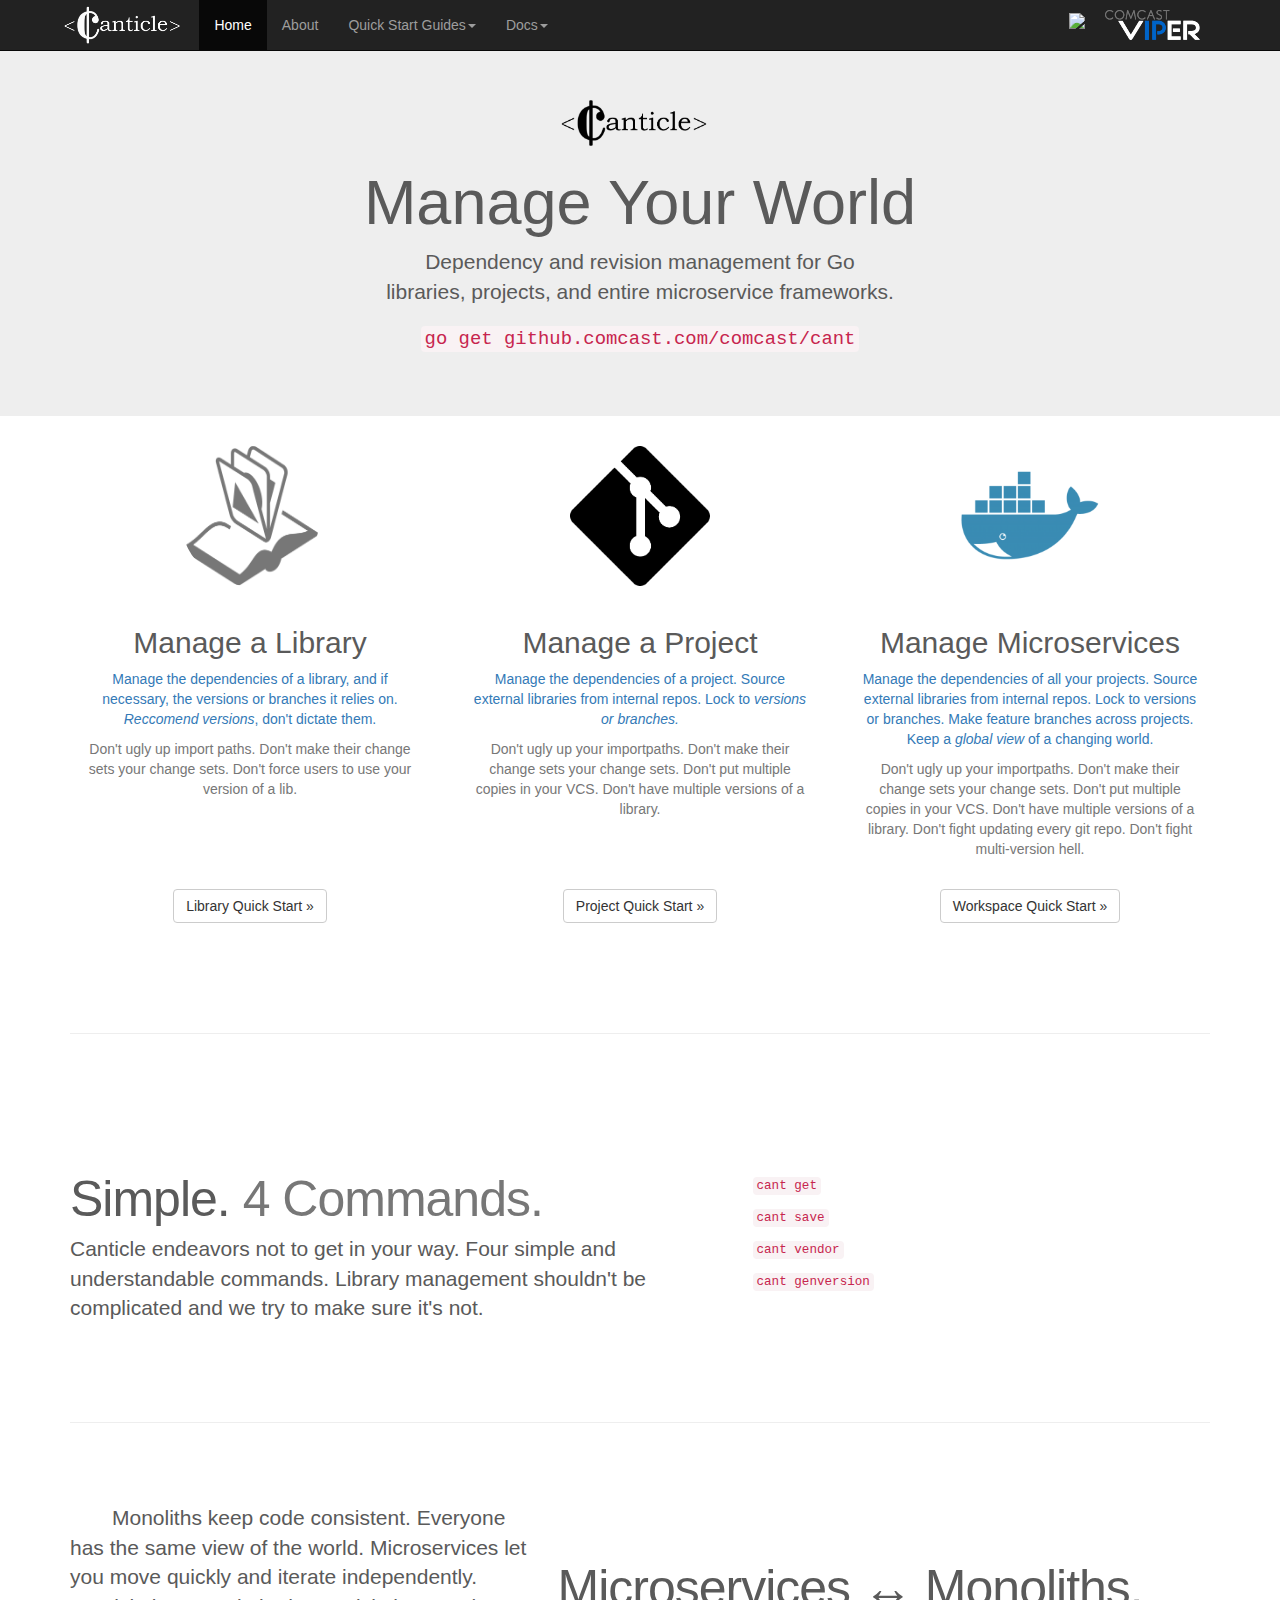
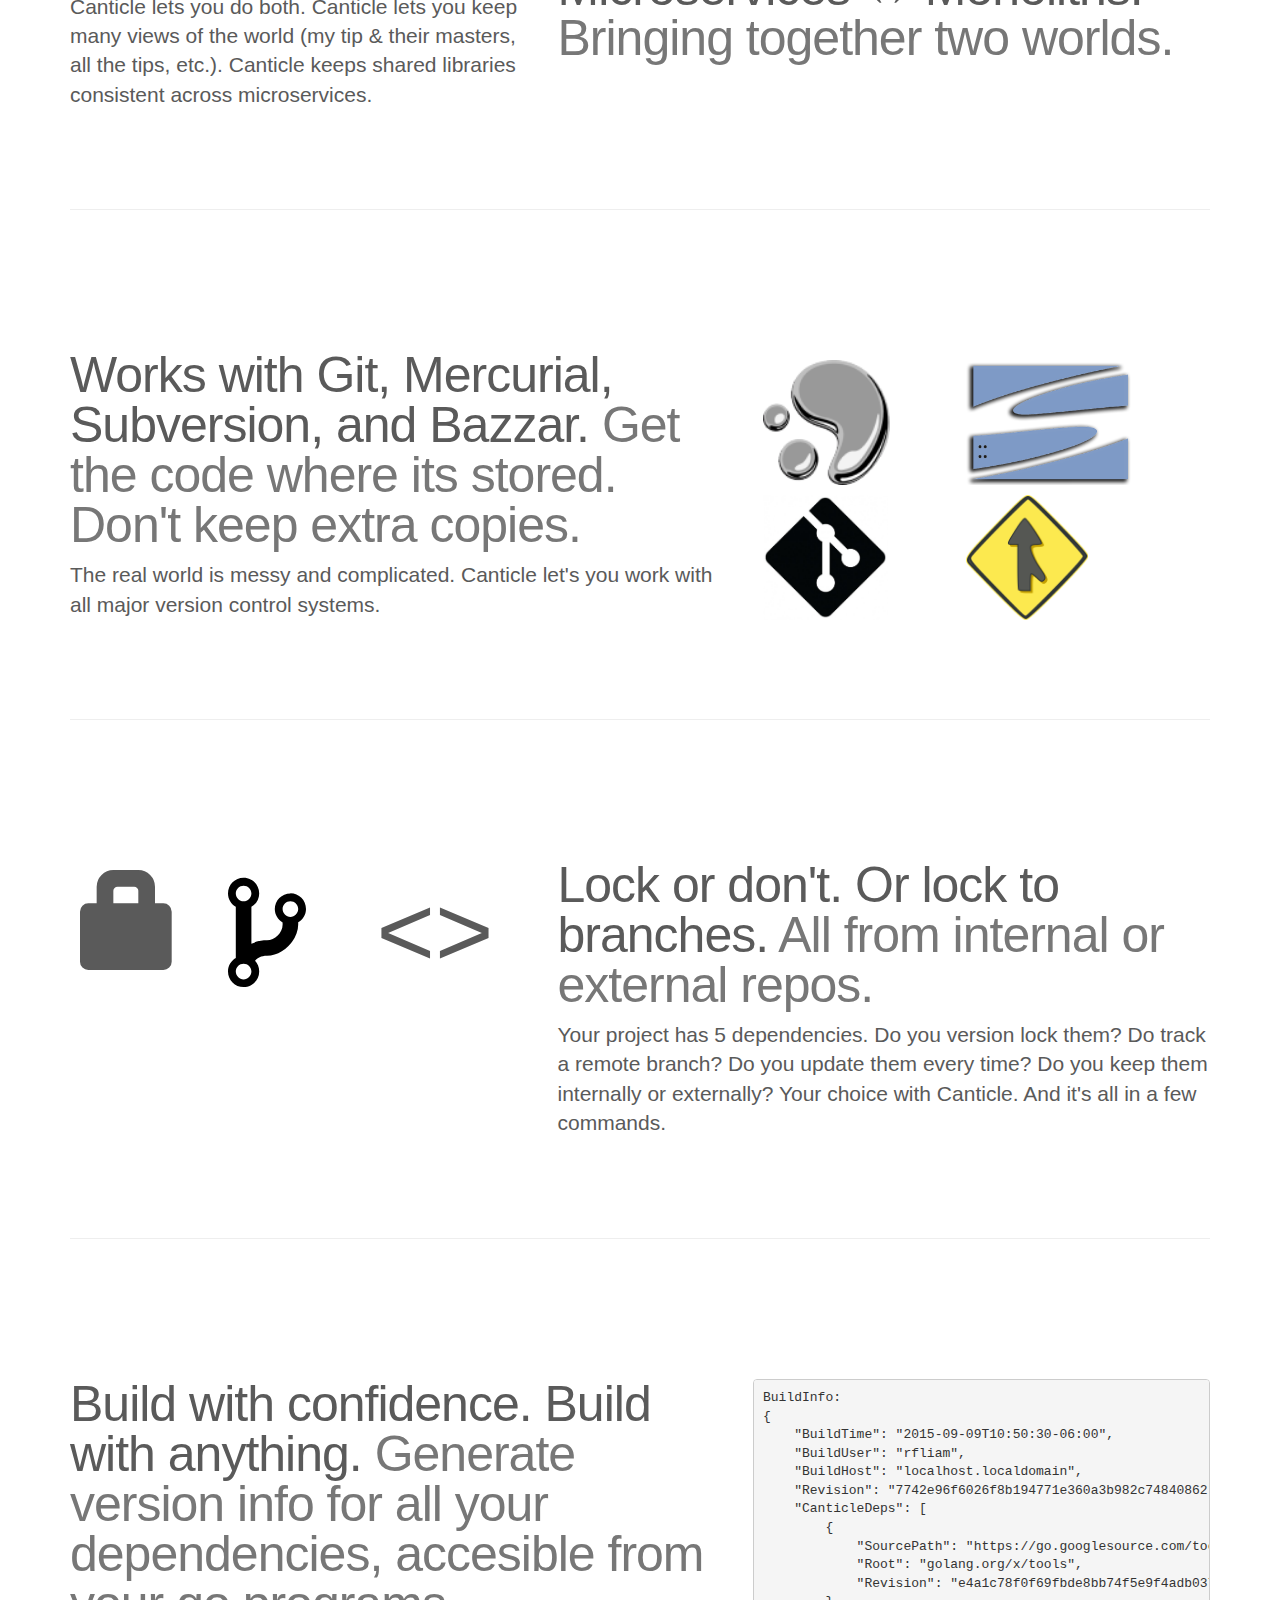
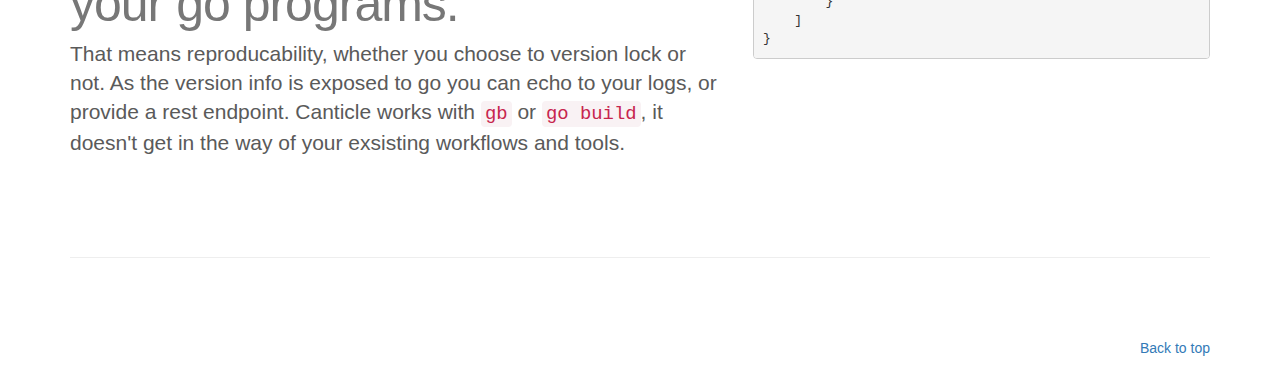
==== website/index.html @ 4a16d316 "First pass at website" ====
<!DOCTYPE html>
<html lang="en">
  <head>
    <meta charset="utf-8">
    <meta http-equiv="X-UA-Compatible" content="IE=edge">
    <meta name="viewport" content="width=device-width, initial-scale=1">
    <!-- The above 3 meta tags *must* come first in the head; any other head content must come *after* these tags -->
    <meta name="description" content="">
    <meta name="author" content="">
    <link rel="icon" type="image/png" href="canticon.png">
    <title>Canticle - A Go Dependency Management Tool</title>

    <!-- Bootstrap core CSS -->
    <link rel="stylesheet" href="http://maxcdn.bootstrapcdn.com/bootstrap/3.3.5/css/bootstrap.min.css">

    <script src="http://maxcdn.bootstrapcdn.com/bootstrap/3.3.5/js/ie-emulation-modes-warning.js"></script>

    <!-- HTML5 shim and Respond.js for IE8 support of HTML5 elements and media queries -->
    <!--[if lt IE 9]>
      <script src="https://oss.maxcdn.com/html5shiv/3.7.2/html5shiv.min.js"></script>
      <script src="https://oss.maxcdn.com/respond/1.4.2/respond.min.js"></script>
    <![endif]-->

    <!-- Custom styles for this template -->
    <link href="carousel.css" rel="stylesheet">
  </head>
<!-- NAVBAR
================================================== -->
  <body>
    <nav class="navbar navbar-inverse navbar-fixed-top">
      <div class="container">
        <div class="navbar-header">
          <button type="button" class="navbar-toggle collapsed" data-toggle="collapse" data-target="#navbar" aria-expanded="false" aria-controls="navbar">
            <span class="sr-only">Toggle navigation</span>
            <span class="icon-bar"></span>
            <span class="icon-bar"></span>
            <span class="icon-bar"></span>
          </button>
          <a class="navbar-brand" href="index.html"><img height="40" src="cant.png" /></a>
        </div>
        <div id="navbar" class="navbar-collapse collapse">
          <ul class="nav navbar-nav">
            <li class="active"><a href="index.html">Home</a></li>
            <li><a href="about.html">About</a></li>
            <li class="dropdown">
              <a href="#" class="dropdown-toggle" data-toggle="dropdown" role="button" aria-haspopup="true" aria-expanded="false">Quick Start Guides<span class="caret"></span></a>
              <ul class="dropdown-menu">
                <li><a href="quickstart.html#library">Library</a></li>
                <li><a href="quickstart.html#project">Project</a></li>
                <li><a href="quickstart.html#workspace">Workspace</a></li>
              </ul>
            </li>
            <li class="dropdown">
              <a href="#" class="dropdown-toggle" data-toggle="dropdown" role="button" aria-haspopup="true" aria-expanded="false">Docs<span class="caret"></span></a>
              <ul class="dropdown-menu">
                <li class="dropdown-header">Canticle</li>
                <li><a href="docs.html#cant"><code>cant</code></a></li>
                <li role="separator" class="divider"></li>
                <li class="dropdown-header">Commands</li>
                <li><a href="docs.html#cantget"><code>cant get</code></a></li>
                <li><a href="docs.html#cantsave"><code>cant save</code></a></li>
                <li><a href="docs.html#cantvendor"><code>cant vendor</code></a></li>
                <li><a href="docs.html#cantgenversion"><code>cant genversion</code></a></li>
                <li role="separator" class="divider"></li>
		<li class="dropdown-header">Internals</li>
                <li><a href="docs.html#canticlefile">Canticle Files</a></li>
                <li><a href="docs.html#vcs">VCS Commands</a></li>
              </ul>
            </li>
          </ul>
	  <ul class="nav navbar-nav pull-right">
            <li class="icon-bar"><a title="sauce" href="http://github.com/comcast/cant"><img src="https://assets.github.com/images/icons/emoji/octocat.png" /></a></li>
            <li class="icon-bar"><a title="sauce" href="http://careers.stackoverflow.com/company/comcast-viper"><img src="ComcastFrog-VIPER-black.svg" /></a></li>
	  </ul>
        </div>
      </div>
    </nav> <!-- /navbar -->

    
    <!-- Jumbotron for main page
    ================================================== -->
    <div class="jumbotron">
      <div class="container text-center">
        <p><img height="50" src="cant-black.png" /></p>
        <h1>Manage Your World</h1>
	<p title="Yeah, that's an oxford comma">Dependency and revision management for Go <br />libraries, projects, and entire microservice frameworks.</p>
        <p><code>go get github.comcast.com/comcast/cant</code></p>
      </div>
    </div><!-- /jumbotron -->


    <!-- Marketing messaging and featurettes
    ================================================== -->
    <!-- Wrap the rest of the page in another container to center all the content. -->

    <div class="container marketing">

      <!-- Three columns of text below the carousel -->
      <div class="row">
        <div class="col-lg-4">
          <img class="img-circle" src="library.png" alt="Library Icon" width="140" height="140">
        </div><!-- /.col-lg-4 -->
        <div class="col-lg-4">
          <img class="img-circle" src="Git-Icon-Black.png" alt="Git Icon" width="140" height="140">
        </div><!-- /.col-lg-4 -->
        <div class="col-lg-4">
          <img class="img-circle" src="docker-icon.png" alt="Docker Icon" width="140" height="140">
        </div><!-- /.col-lg-4 -->
      </div>
      <div class="row">
        <div class="col-lg-4">
          <h2>Manage a Library</h2>
	  <p class="text-primary">Manage the dependencies of a library, and if necessary, the versions or branches it relies on. <i>Reccomend versions</i>, don't dictate them.<p>
	  <p class="text-muted">Don't ugly up import paths. Don't make their change sets your change sets. Don't force users to use your version of a lib.</p>
	</div>
	<div class="col-lg-4">          
	  <h2>Manage a Project</h2>
	  <p class="text-primary">Manage the dependencies of a project. Source external libraries from internal repos. Lock to <i>versions or branches.</i></p>
	  <p class="text-muted">Don't ugly up your importpaths. Don't make their change sets your change sets. Don't put multiple copies in your VCS. Don't have multiple versions of a library.</p>
	</div>
	<div class="col-lg-4">
	  <h2>Manage Microservices</h2>
	  <p class="text-primary">Manage the dependencies of all your projects. Source external libraries from internal repos. Lock to versions or branches. Make feature branches across projects. Keep a <i>global view</i> of a changing world.</p>
	  <p class="text-muted">Don't ugly up your importpaths. Don't make their change sets your change sets. Don't put multiple copies in your VCS. Don't have multiple versions of a library. Don't fight updating every git repo. Don't fight multi-version hell.</p>
	</div>
      </div>
      <div class="row">
        <div class="col-lg-4">
          <p><a class="btn btn-default" href="quickstart.html#library" role="button">Library Quick Start &raquo;</a></p>
	</div>
        <div class="col-lg-4">
          <p><a class="btn btn-default" href="quickstart.html#project" role="button">Project Quick Start &raquo;</a></p>
	</div>
        <div class="col-lg-4">
          <p><a class="btn btn-default" href="quickstart.html#workspace" role="button">Workspace Quick Start &raquo;</a></p>
	</div>
      </div>
      <!-- /.row -->


      <!-- START THE FEATURETTES -->

      <hr class="featurette-divider">
      
      <div class="row featurette">
        <div class="col-md-7">
          <h2 class="featurette-heading">Simple. <span class="text-muted">4 Commands.</span></h2>
          <p class="lead">Canticle endeavors not to get in your way. Four simple and understandable commands. Library management shouldn't be complicated and we try to make sure it's not.</p>
        </div>
	<div class="col-md-5 vcenter">
	  <span class="vcenter">
	    <p><code>cant get</code></p>
	    <p><code>cant save</code></p>
	    <p><code>cant vendor</code></p>
	    <p><code>cant genversion</code></p>
	    </span>
	</div>
      </div>

      <hr class="featurette-divider">

      <div class="row featurette">
        <div class="col-md-7 col-md-push-5">
          <h2 class="featurette-heading">Microservices &harr; Monoliths. <span class="text-muted">Bringing together two worlds.</span></h2>
        </div>
        <div class="col-md-5 col-md-pull-7">
          <p class="lead indent">Monoliths keep code consistent. Everyone has the same view of the world. Microservices let you move quickly and iterate independently. Canticle lets you do both. Canticle lets you keep many views of the world (my tip & their masters, all the tips, etc.). Canticle keeps shared libraries consistent across microservices.</p>
        </div>
      </div>

      <hr class="featurette-divider">

      <div class="row featurette">
        <div class="col-md-7">
          <h2 class="featurette-heading">Works with Git, Mercurial, Subversion, and Bazzar. <span class="text-muted">Get the code where its stored. Don't keep extra copies.</span></h2>
          <p class="lead">The real world is messy and complicated. Canticle let's you work with all major version control systems.</p>
        </div>
        <div class="col-md-5">
	  <div class="row image-container">
	    <div class="col-md-5">
              <img class="img-responsive pull-left" src="	mercurial-logo.png" alt="Mercurial Logo">
              <img class="img-responsive center-block" src="	git-logo.jpg" alt="Git Logo">
	    </div>
	    <div class="col-md-7">
	      <img class="img-responsive pull-left" src="	subversion-logo.png" alt="Svn Logo">
	      <img class="img-responsive center-block" src="	bazaar-logo.png" alt="Bazaar Logo">
	    </div>
	  </div>
        </div>
      </div>

      <hr class="featurette-divider">

      <div class="row featurette">
        <div class="col-md-7 col-md-push-5">
          <h2 class="featurette-heading">Lock or don't. Or lock to branches. <span class="text-muted">All from internal or external repos.</span></h2>
          <p class="lead">Your project has 5 dependencies. Do you version lock them? Do track a remote branch? Do you update them every time?  Do you keep them internally or externally? Your choice with Canticle. And it's all in a few commands. </p>
        </div>
        <div class="col-md-5 col-md-pull-7">
	  <div class="row image-container">
            <div class="col-md-4">
	      <span class="glyphicon glyphicon-lock"> </span>
	    </div>
            <div class="col-md-4">
	      <img src="octicons-git-branch.svg" height="75px" alt="branch"/>
	    </div>
	    <div class="col-md-4" alt="inside or outside"><!--
	      --><span style="font-size: 100px; margin: 10px;">&lt;&gt;</span>
	    </div>
	  </div>
        </div>
      </div>

      <hr class="featurette-divider">

      <div class="row featurette">
        <div class="col-md-7">
          <h2 class="featurette-heading">Build with confidence. Build with anything. <span class="text-muted">Generate version info for all your dependencies, accesible from your go programs.</span></h2>
          <p class="lead">That means reproducability, whether you choose to version lock or not. As the version info is exposed to go you can echo to your logs, or provide a rest endpoint. Canticle works with <code>gb</code> or <code>go build</code>, it doesn't get in the way of your exsisting workflows and tools.</p>
        </div>
        <div class="col-md-5">
	  <pre style="margin-top: 60px">BuildInfo: 
{
    "BuildTime": "2015-09-09T10:50:30-06:00",
    "BuildUser": "rfliam",
    "BuildHost": "localhost.localdomain",
    "Revision": "7742e96f6026f8b194771e360a3b982c74840862",
    "CanticleDeps": [
        {
            "SourcePath": "https://go.googlesource.com/tools",
            "Root": "golang.org/x/tools",
            "Revision": "e4a1c78f0f69fbde8bb74f5e9f4adb037a68d753"
        }
    ]
}</pre>
        </div>
      </div>

      <hr class="featurette-divider">

      <!-- /END THE FEATURETTES -->


      <!-- FOOTER -->
      <footer>
        <p class="pull-right"><a href="#">Back to top</a></p>
      </footer>

    </div><!-- /.container -->


    <!-- Bootstrap core JavaScript
    ================================================== -->
    <!-- Placed at the end of the document so the pages load faster -->
    <script src="https://ajax.googleapis.com/ajax/libs/jquery/1.11.3/jquery.min.js"></script>
    <script src="http://maxcdn.bootstrapcdn.com/bootstrap/3.3.5/js/bootstrap.min.js"></script>
    <!-- Just to make our placeholder images work. Don't actually copy the next line! -->
    <!-- IE10 viewport hack for Surface/desktop Windows 8 bug -->
    <script src="http://maxcdn.bootstrapcdn.com/bootstrap/3.3.5/js/ie10-viewport-bug-workaround.js"></script>
  </body>
</html>
---- website/carousel.css ----
/* GLOBAL STYLES
-------------------------------------------------- */
/* Padding below the footer and lighter body text */

body {
  padding-bottom: 40px;
  color: #5a5a5a;
}


/* CUSTOMIZE THE NAVBAR
-------------------------------------------------- *

/* Special class on .container surrounding .navbar, used for positioning it into place. */
.navbar-wrapper {
  position: absolute;
  top: 0;
  right: 0;
  left: 0;
  z-index: 20;
}

/* Flip around the padding for proper display in narrow viewports */
.navbar-wrapper > .container {
  padding-right: 0;
  padding-left: 0;
}
.navbar-wrapper .navbar {
  padding-right: 15px;
  padding-left: 15px;
}
.navbar-wrapper .navbar .container {
  width: auto;
}

.navbar-logos {
  float: right;
}

.navbar-brand {
    padding: 5px;
}

.navbar .pull-right a  {
  float:none;
  display: inline-block;
  vertical-align: middle;
  padding: 10px;
}

.navbar .pull-right img  {
  height: 30px;
}

/* Move down content because we have a fixed navbar that is 50px tall */
body {
  padding-top: 50px;
  padding-bottom: 20px;
}


/* MARKETING CONTENT
-------------------------------------------------- */

/* Center align the text within the three columns below the carousel */
.marketing .col-lg-4 {
  margin-bottom: 20px;
  text-align: center;
}
.marketing h2 {
  font-weight: normal;
}
.marketing .col-lg-4 p {
  margin-right: 10px;
  margin-left: 10px;
}


/* Featurettes
------------------------- */

.featurette-divider {
  margin: 80px 0; /* Space out the Bootstrap <hr> more */
}

/* Thin out the marketing headings */
.featurette-heading {
  font-weight: 300;
  line-height: 1;
  letter-spacing: -1px;
}


/* RESPONSIVE CSS
-------------------------------------------------- */

@media (min-width: 768px) {
  /* Navbar positioning foo */
  .navbar-wrapper {
    margin-top: 20px;
  }
  .navbar-wrapper .container {
    padding-right: 15px;
    padding-left: 15px;
  }
  .navbar-wrapper .navbar {
    padding-right: 0;
    padding-left: 0;
  }

  /* The navbar becomes detached from the top, so we round the corners */
  .navbar-wrapper .navbar {
    border-radius: 4px;
  }

  /* Bump up size of carousel content */
  .carousel-caption p {
    margin-bottom: 20px;
    font-size: 21px;
    line-height: 1.4;
  }

  .featurette-heading {
    font-size: 50px;
  }
}

@media (min-width: 992px) {
  .featurette-heading {
    margin-top: 60px;
  }
}

.vcenter {
    margin-top: 30px;
    display: inline-block;
    vertical-align: middle;
    float: none;
}

.btn-primary {
    background-color: rgb(90, 90, 90);
    border-color: white;
}
/*
body > div.jumbotron {
    background-image: url("cant.png");
    background-repeat: no-repeat;
    background-position: center; 
}

*/

.indent {
    text-indent: 2em;
}

.col-md-5 .image-container {
    display: inline-block;
    vertical-align: middle;
    margin-top: 60px;
}

.col-md-5 .image-container img {
    height: 125px;
    margin: 10px;
}

span.glyphicon-lock {
    font-size: 100px;
    margin: 10px;
}
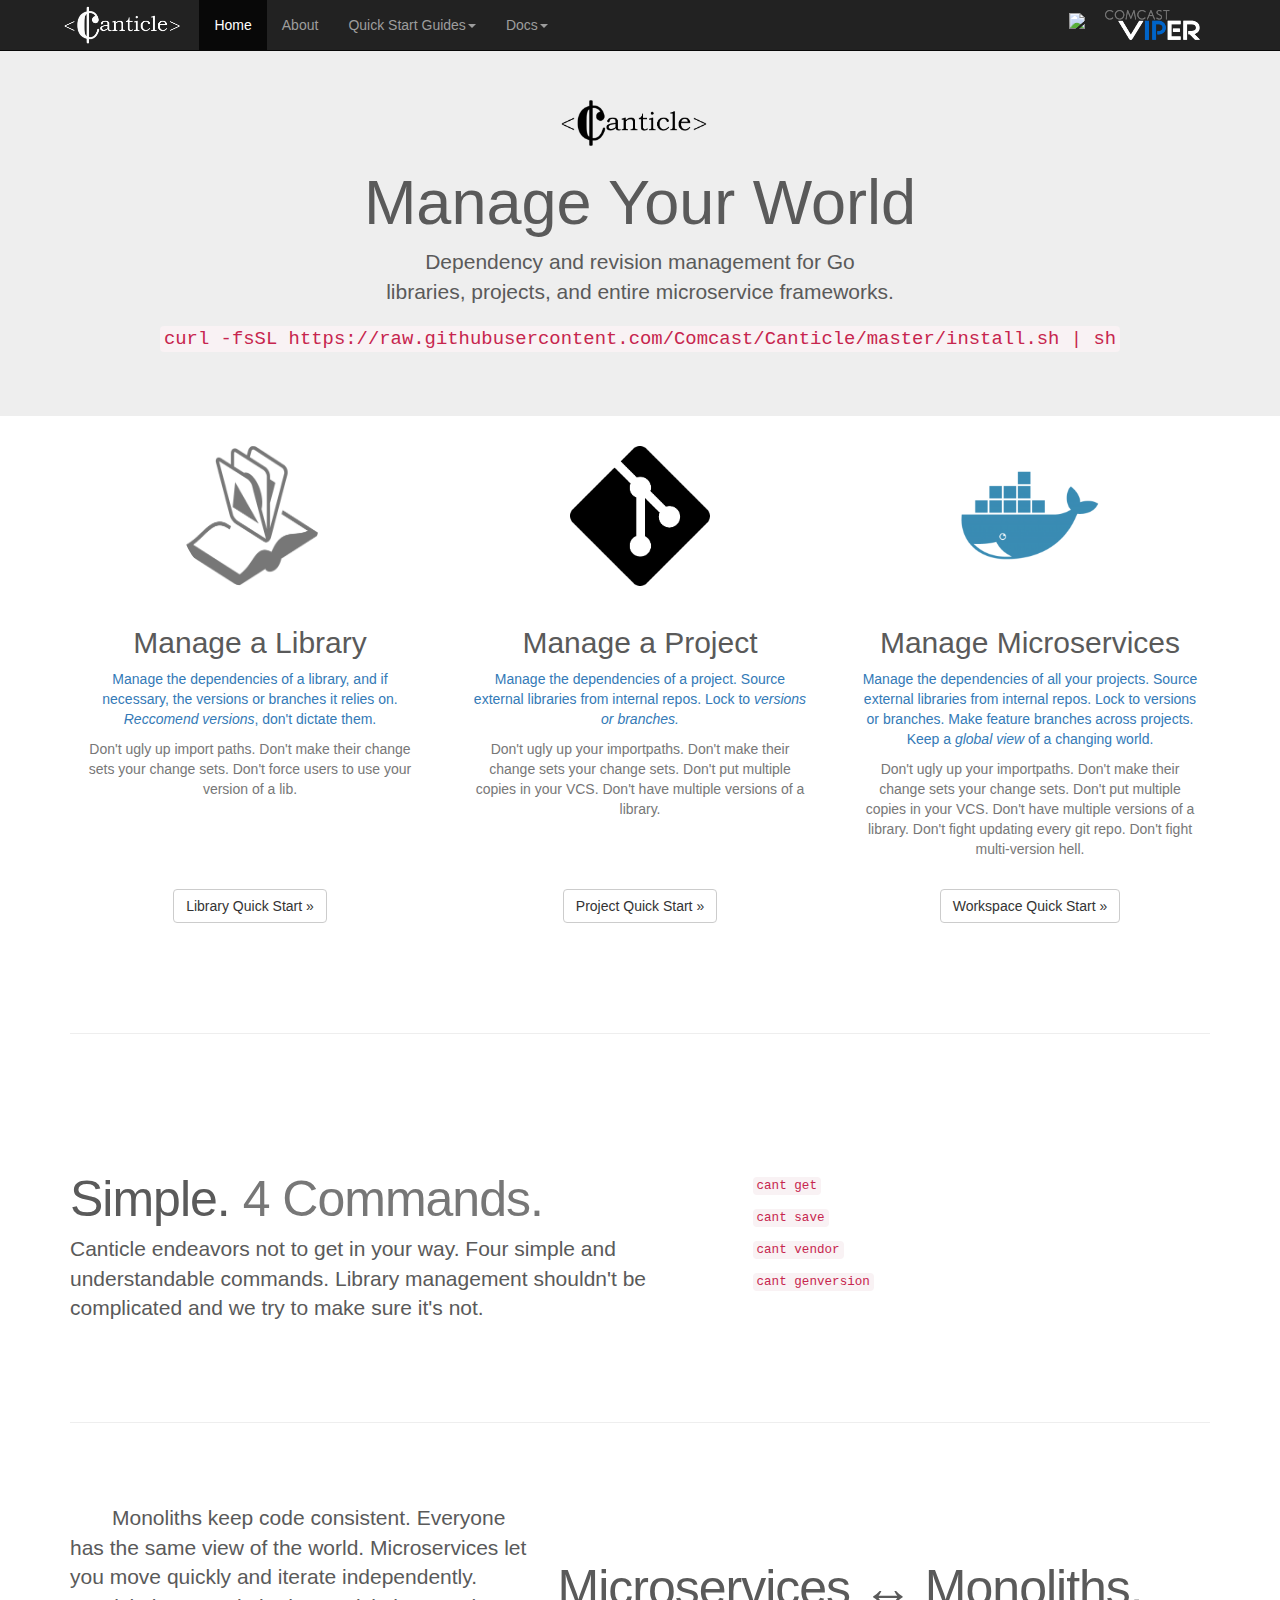
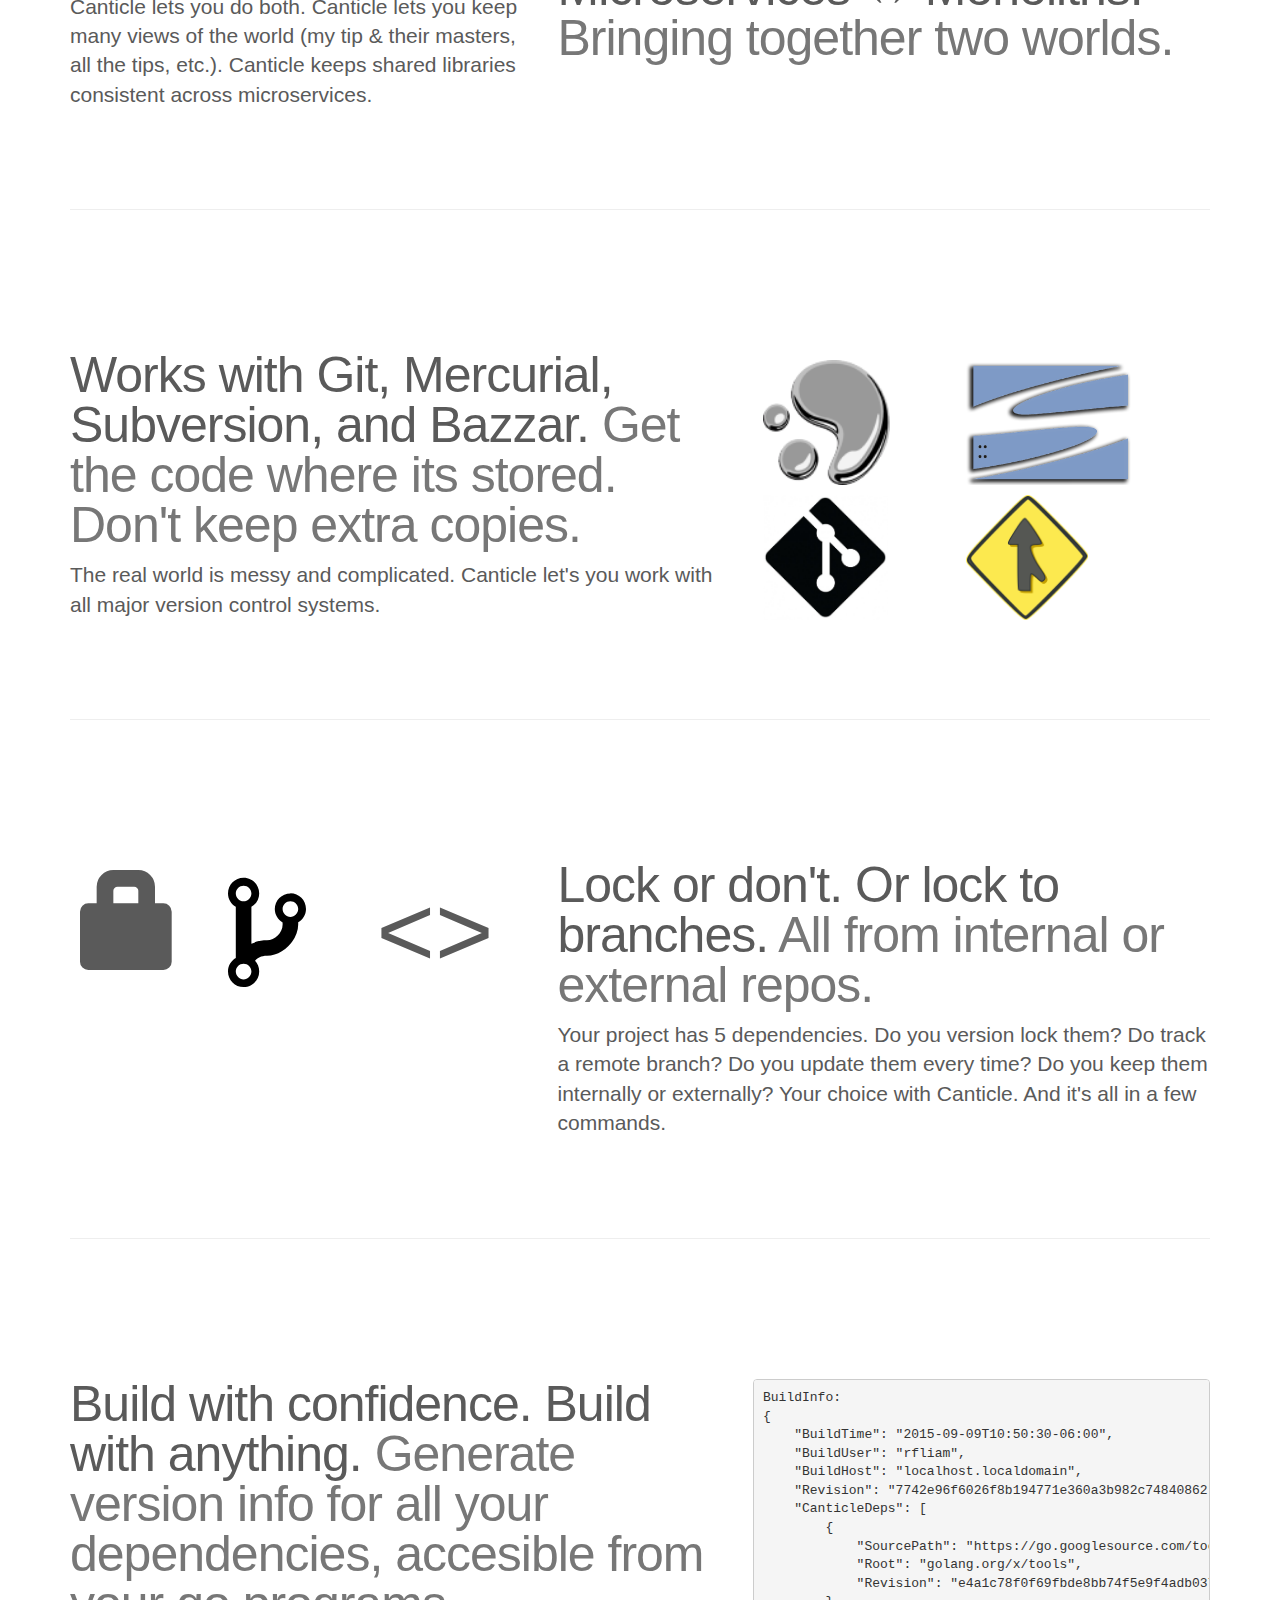
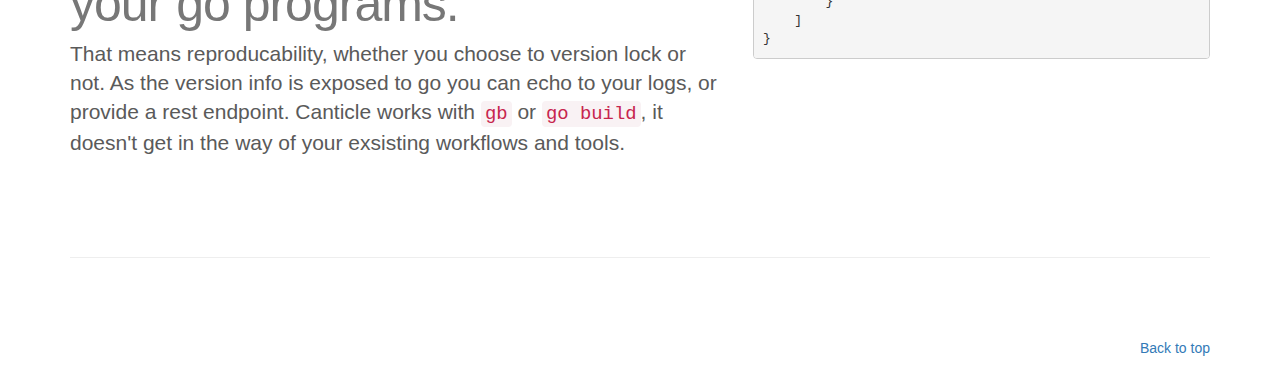
==== commit 6327c7b2: "Change the repo url to the correct one in the website" ====
--- a/website/index.html
+++ b/website/index.html
@@ -69,7 +69,7 @@
             </li>
           </ul>
 	  <ul class="nav navbar-nav pull-right">
-            <li class="icon-bar"><a title="sauce" href="http://github.com/comcast/cant"><img src="https://assets.github.com/images/icons/emoji/octocat.png" /></a></li>
+            <li class="icon-bar"><a title="sauce" href="http://github.com/Comcast/Canticle"><img src="https://assets.github.com/images/icons/emoji/octocat.png" /></a></li>
             <li class="icon-bar"><a title="sauce" href="http://careers.stackoverflow.com/company/comcast-viper"><img src="ComcastFrog-VIPER-black.svg" /></a></li>
 	  </ul>
         </div>
@@ -84,7 +84,7 @@
         <p><img height="50" src="cant-black.png" /></p>
         <h1>Manage Your World</h1>
 	<p title="Yeah, that's an oxford comma">Dependency and revision management for Go <br />libraries, projects, and entire microservice frameworks.</p>
-        <p><code>go get github.comcast.com/comcast/cant</code></p>
+        <p><code>curl -fsSL https://raw.githubusercontent.com/Comcast/Canticle/master/install.sh | sh</code></p>
       </div>
     </div><!-- /jumbotron -->
 
